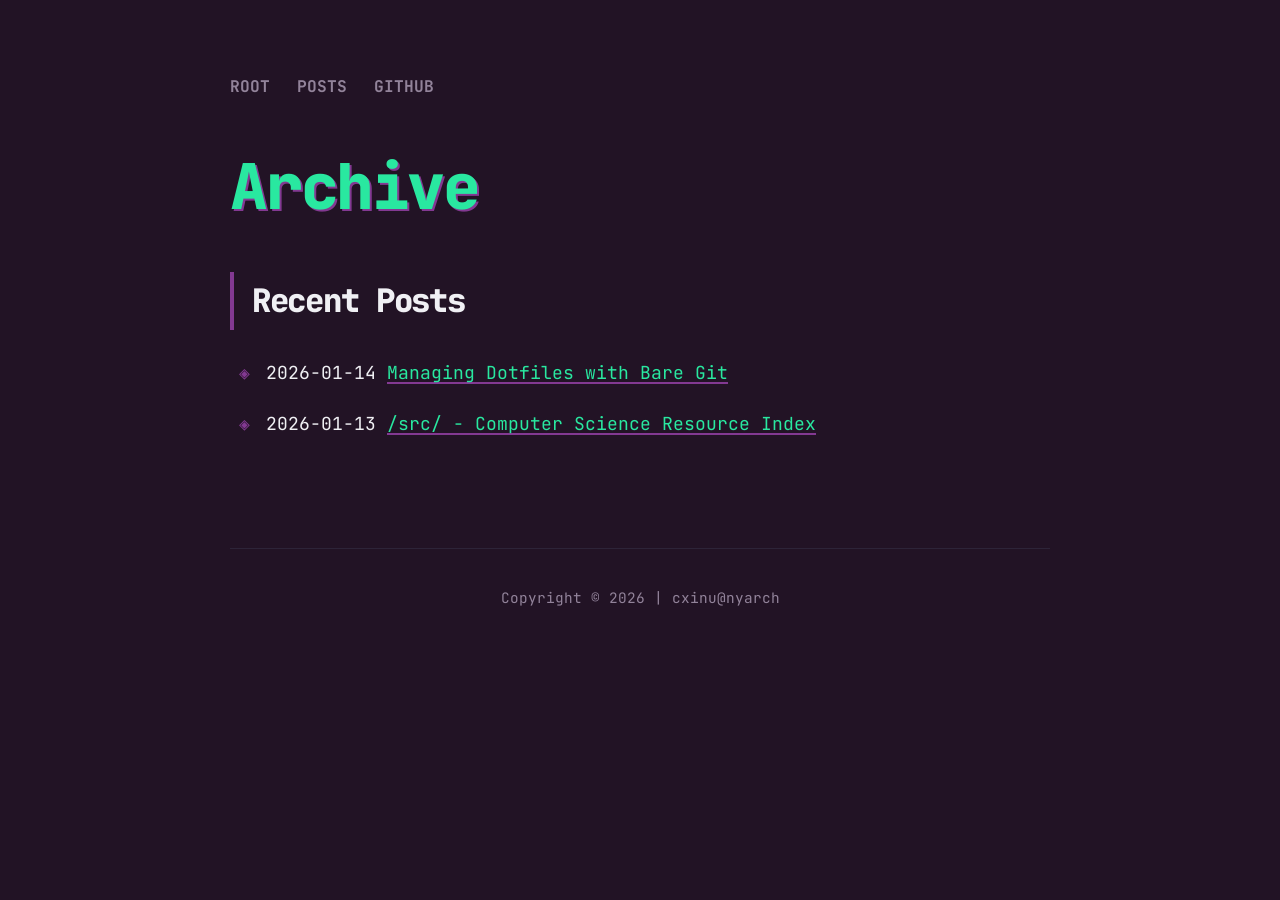
==== posts/index.html @ 2c309fa5 "Deploying to gh-pages from @ cxinu/cxinu.github.io@5363de954ae16977ae1c2f79250923c8c2fe935b 🚀" ====
<!doctype html>
<html lang="en">
  <head>
    <meta charset="UTF-8" />
    <meta name="viewport" content="width=device-width, initial-scale=1.0" />
    <title>Archive</title>
    <link rel="stylesheet" href="/style.css" />
  </head>
  <body>
    <header>
      <nav>
        <a href="/">root</a>
        <a href="/posts/">posts</a>
        <a href="https://github.com/cxinu">github</a>
      </nav>
      <h1>Archive</h1>
    </header>

    <main>
             <section id="recent-posts">
        <h2>Recent Posts</h2>
        <ul class='post-list'><li><span class='date'>2026-01-14</span> <a href='/posts/dotfiles.html'>Managing Dotfiles with Bare Git</a></li><li><span class='date'>2026-01-13</span> <a href='/posts/src_compilation.html'>/src/ - Computer Science Resource Index</a></li></ul>
      </section>
          </main>

    <footer>
      <hr />
      <p>Copyright © 2026 | cxinu@nyarch</p>
    </footer>
  </body>
</html>
---- style.css ----
@import url("https://fonts.googleapis.com/css2?family=JetBrains+Mono:wght@400;700;800&display=swap");

:root {
  --bg: #221325;
  --surface: #1a1421;
  --text-main: #f0f0f4;
  --text-dim: #92839a;
  --accent: #29e8a0;
  --secondary: #833992;
  --border: #2d2438;
  --code-bg: #2d2438;
}

html {
  font-size: 18px;
}

body {
  background-color: var(--bg);
  color: var(--text-main);
  font-family: "JetBrains Mono", "Fira Code", monospace;
  line-height: 1.8; /* Increased line-height for airiness */
  max-width: 820px;
  margin: 0 auto;
  padding: 4rem 2rem;
  -webkit-font-smoothing: antialiased;
  font-size: 1rem; /* This now refers to the 18px base */
  overflow-x: hidden;
}

/* Typography */
h1,
h2,
h3 {
  font-weight: 800;
  margin-top: 3rem;
  color: var(--text-main);
  letter-spacing: -0.04em;
}

h1 {
  font-size: clamp(2.5rem, 8vw, 3.5rem);
  line-height: 1;
  margin-bottom: 2rem;
  color: var(--accent);
  text-shadow: 2px 2px 0px var(--secondary); /* Retro-modern offset */
}

h2 {
  font-size: 1.8rem;
  color: var(--text-main);
  border-left: 4px solid var(--secondary);
  padding-left: 1rem;
}

a {
  color: var(--accent);
  text-decoration: none;
  background: linear-gradient(0deg, var(--secondary) 2px, transparent 2px);
  transition: all 0.2s ease-in-out;
}

a:hover {
  color: var(--text-main);
  background: linear-gradient(0deg, var(--accent) 2px, transparent 2px);
}

/* Technical Blocks - Fixed Borders & Font Size */
pre.sourceCode {
  font-size: 0.95rem;
  line-height: 1.6;
  margin: 1.25rem 0;
  padding: 1rem;
  overflow-x: auto;
  border-radius: 2px;
  border: 1px solid var(--border);
  border-left: 4px solid var(--accent);
  background-color: var(--code-bg);
  -webkit-overflow-scrolling: touch;
}

div.sourceCode > pre > code {
  background: transparent !important;
  padding: 0 !important;
  color: var(--text-main);
  font-family: "JetBrains Mono", "Fira Code", monospace;
  font-size: inherit;
}

.kw {
  color: var(--accent);
  font-weight: bold;
} /* Keywords */
.st,
.ch {
  color: var(--secondary);
} /* Strings/Chars */
.dv,
.bn,
.fl {
  color: var(--secondary);
} /* Numbers */
.co {
  color: var(--text-dim);
  font-style: italic;
} /* Comments */
.fu {
  color: #fff;
} /* Functions */

/* Navigation */
header {
  margin-bottom: 2rem;
}

nav {
  display: flex;
  flex-wrap: wrap;
  gap: 1.5rem;
  margin-bottom: 3rem;
  font-weight: 700;
}

nav a {
  background: none !important; /* Overriding the link gradient for nav */
  color: var(--text-dim) !important;
  font-size: 0.9rem;
  text-transform: uppercase;
  border: none !important;
}

nav a:hover {
  color: var(--accent) !important;
}

/* Footer */
footer {
  margin-top: 6rem;
  padding-bottom: 4rem;
  color: var(--text-dim);
  font-size: 0.8rem;
  text-align: center;
}

footer hr {
  border: 0;
  border-top: 1px solid var(--border);
  margin-bottom: 2rem;
}

/* Bullet Points */
ul {
  padding-left: 0.5rem;
}
li {
  list-style: none;
  margin-bottom: 1rem;
  padding-left: 1.5rem;
  position: relative;
}

li::before {
  content: "◈";
  position: absolute;
  left: 0;
  color: var(--secondary);
}

/* Tables */
.table-container {
  width: 100%;
  overflow-x: auto;
  -webkit-overflow-scrolling: touch;
}

table {
  width: 100%;
  margin: 3rem 0;
  border-collapse: collapse;
  min-width: 500px;
}

th {
  text-align: left;
  text-transform: uppercase;
  font-size: 0.75rem;
  color: var(--text-dim);
  padding: 1rem;
  background: var(--surface);
}

td {
  padding: 1rem;
  border-bottom: 1px solid var(--border);
}

/* Selection */
::selection {
  background: var(--accent);
  color: var(--bg);
}

/* Styling for images rendered via Markdown */
img {
  max-width: 100%;
  height: auto;
  display: block;
  margin: 2rem 0;

  /* Matching your 'sourceCode' block style */
  border: 1px solid var(--border);
  border-left: 4px solid var(--accent);

  /* Soft glow/shadow for the noir look */
  box-shadow: 0 4px 20px rgba(0, 0, 0, 0.4);
}

img.full-width-banner {
  width: 100%; /* Forces the image to stretch to the container width */
  height: auto; /* Maintains aspect ratio */
  display: block;
  margin: 2rem 0;

  /* Tokyo Eclipse Borders */
  border: 1px solid var(--border);
  border-left: 4px solid var(--accent);

  /* Optional: box-shadow to make it pop */
  box-shadow: 0 10px 30px rgba(0, 0, 0, 0.5);

  /* Removes any default padding from parent elements */
  box-sizing: border-box;
}

@media (max-width: 768px) {
  img.full-width-banner {
    width: calc(100% + 4rem); /* Counteracts the 2rem left/right padding */
    margin-left: -2rem; /* Shifts it back to the edge */
    border-left: none; /* Optional: cleaner look for bleed */
    border-right: none;
  }
}

@media (max-width: 768px) {
  body {
    padding: 2rem 1.25rem; /* Tighter padding for mobile */
  }

  h1 {
    text-shadow: 1.5px 1.5px 0px var(--secondary); /* Subtle shadow reduction */
    margin-top: 1.5rem;
  }

  nav {
    gap: 1rem;
    justify-content: center; /* Center nav on mobile */
  }

  nav a {
    font-size: 0.8rem;
  }

  /* Reduce spacing for mobile flow */
  h2 {
    font-size: 1.5rem;
    margin-top: 2rem;
  }

  footer {
    margin-top: 4rem;
  }
}

/* Handling extremely small screens */
@media (max-width: 480px) {
  html {
    font-size: 16px; /* Slightly smaller base for very small phones */
  }
}
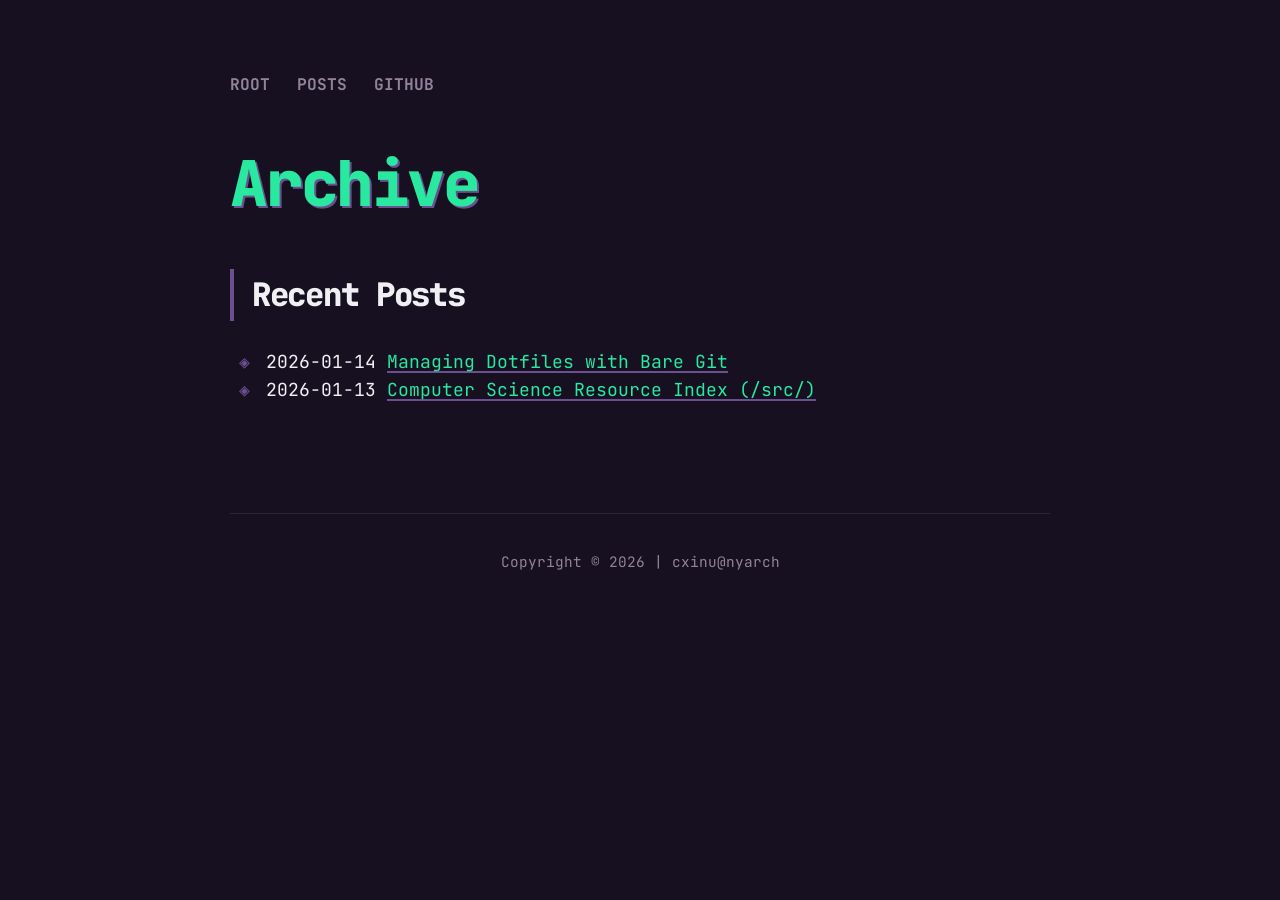
==== commit c1b773b8: "Deploying to gh-pages from @ cxinu/cxinu.github.io@ea4c8c2eaf1e2bb8e5c688477f7030ca7d3faa51 🚀" ====
--- a/posts/index.html
+++ b/posts/index.html
@@ -19,7 +19,7 @@
     <main>
              <section id="recent-posts">
         <h2>Recent Posts</h2>
-        <ul class='post-list'><li><span class='date'>2026-01-14</span> <a href='/posts/dotfiles.html'>Managing Dotfiles with Bare Git</a></li><li><span class='date'>2026-01-13</span> <a href='/posts/src_compilation.html'>/src/ - Computer Science Resource Index</a></li></ul>
+        <ul class='post-list'><li><span class='date'>2026-01-14</span> <a href='/posts/dotfiles.html'>Managing Dotfiles with Bare Git</a></li><li><span class='date'>2026-01-13</span> <a href='/posts/src_compilation.html'>Computer Science Resource Index (/src/)</a></li></ul>
       </section>
           </main>
 
--- a/style.css
+++ b/style.css
@@ -1,12 +1,12 @@
 @import url("https://fonts.googleapis.com/css2?family=JetBrains+Mono:wght@400;700;800&display=swap");
 
 :root {
-  --bg: #221325;
+  --bg: #171021;
   --surface: #1a1421;
   --text-main: #f0f0f4;
   --text-dim: #92839a;
   --accent: #29e8a0;
-  --secondary: #833992;
+  --secondary: #6c4f90;
   --border: #2d2438;
   --code-bg: #2d2438;
 }
@@ -19,7 +19,7 @@
   background-color: var(--bg);
   color: var(--text-main);
   font-family: "JetBrains Mono", "Fira Code", monospace;
-  line-height: 1.8; /* Increased line-height for airiness */
+  line-height: 1.6; /* Increased line-height for airiness */
   max-width: 820px;
   margin: 0 auto;
   padding: 4rem 2rem;
@@ -154,7 +154,6 @@
 }
 li {
   list-style: none;
-  margin-bottom: 1rem;
   padding-left: 1.5rem;
   position: relative;
 }
@@ -216,29 +215,16 @@
 }
 
 img.full-width-banner {
-  width: 100%; /* Forces the image to stretch to the container width */
-  height: auto; /* Maintains aspect ratio */
+  width: 150%;
+  height: auto;
   display: block;
   margin: 2rem 0;
 
-  /* Tokyo Eclipse Borders */
   border: 1px solid var(--border);
   border-left: 4px solid var(--accent);
 
-  /* Optional: box-shadow to make it pop */
   box-shadow: 0 10px 30px rgba(0, 0, 0, 0.5);
-
-  /* Removes any default padding from parent elements */
-  box-sizing: border-box;
-}
-
-@media (max-width: 768px) {
-  img.full-width-banner {
-    width: calc(100% + 4rem); /* Counteracts the 2rem left/right padding */
-    margin-left: -2rem; /* Shifts it back to the edge */
-    border-left: none; /* Optional: cleaner look for bleed */
-    border-right: none;
-  }
+  box-sizing: border-box; /* Removes any default padding from parent elements */
 }
 
 @media (max-width: 768px) {
@@ -252,8 +238,9 @@
   }
 
   nav {
-    gap: 1rem;
+    gap: 2rem;
     justify-content: center; /* Center nav on mobile */
+    margin-bottom: 0rem;
   }
 
   nav a {
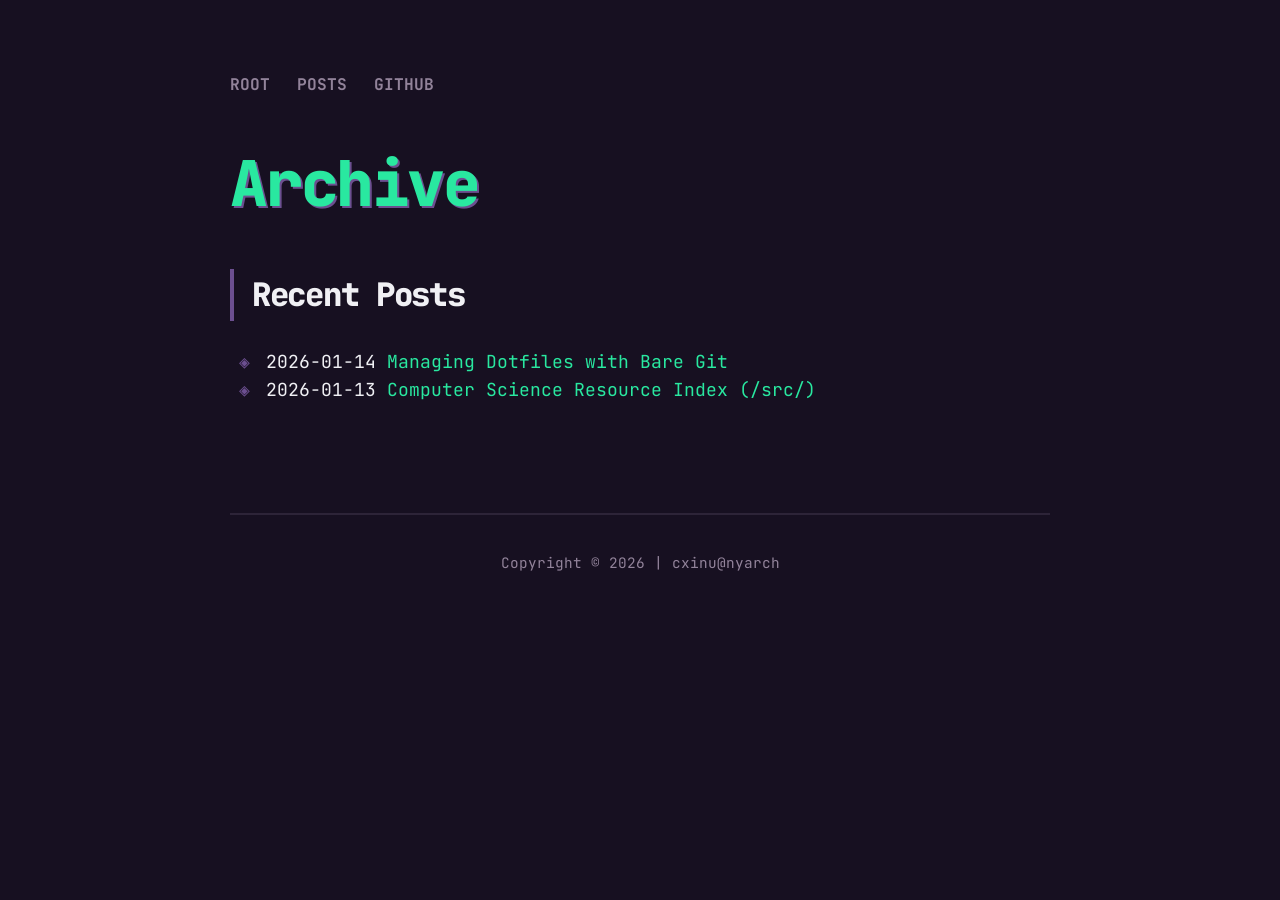
==== commit f33ece60: "Deploying to gh-pages from @ cxinu/cxinu.github.io@371d4f29679aadea8d1d1af15370e7a3309827e2 🚀" ====
--- a/posts/index.html
+++ b/posts/index.html
@@ -4,6 +4,19 @@
     <meta charset="UTF-8" />
     <meta name="viewport" content="width=device-width, initial-scale=1.0" />
     <title>Archive</title>
+    <style>
+      :root {
+        --bg: #171021;
+        --text-main: #f0f0f4;
+      }
+      html {
+        background-color: var(--bg);
+        color: var(--text-main);
+        visibility: hidden;
+        opacity: 0;
+      }
+    </style>
+    <link rel="preload" href="/style.css" as="style" />
     <link rel="stylesheet" href="/style.css" />
   </head>
   <body>
--- a/style.css
+++ b/style.css
@@ -13,6 +13,10 @@
 
 html {
   font-size: 18px;
+
+  visibility: visible;
+  opacity: 1;
+  transition: opacity 0.3s ease;
 }
 
 body {
@@ -56,7 +60,6 @@
 a {
   color: var(--accent);
   text-decoration: none;
-  background: linear-gradient(0deg, var(--secondary) 2px, transparent 2px);
   transition: all 0.2s ease-in-out;
 }
 
@@ -133,7 +136,7 @@
   color: var(--accent) !important;
 }
 
-/* Footer */
+/* Footer & hr */
 footer {
   margin-top: 6rem;
   padding-bottom: 4rem;
@@ -142,10 +145,9 @@
   text-align: center;
 }
 
-footer hr {
-  border: 0;
-  border-top: 1px solid var(--border);
-  margin-bottom: 2rem;
+hr {
+  border: 0.5px solid var(--border);
+  margin: 2rem 0;
 }
 
 /* Bullet Points */
@@ -234,7 +236,7 @@
 
   h1 {
     text-shadow: 1.5px 1.5px 0px var(--secondary); /* Subtle shadow reduction */
-    margin-top: 1.5rem;
+    margin: 1.5rem 0;
   }
 
   nav {
--- a/style.css
+++ b/style.css
@@ -13,6 +13,10 @@
 
 html {
   font-size: 18px;
+
+  visibility: visible;
+  opacity: 1;
+  transition: opacity 0.3s ease;
 }
 
 body {
@@ -56,7 +60,6 @@
 a {
   color: var(--accent);
   text-decoration: none;
-  background: linear-gradient(0deg, var(--secondary) 2px, transparent 2px);
   transition: all 0.2s ease-in-out;
 }
 
@@ -133,7 +136,7 @@
   color: var(--accent) !important;
 }
 
-/* Footer */
+/* Footer & hr */
 footer {
   margin-top: 6rem;
   padding-bottom: 4rem;
@@ -142,10 +145,9 @@
   text-align: center;
 }
 
-footer hr {
-  border: 0;
-  border-top: 1px solid var(--border);
-  margin-bottom: 2rem;
+hr {
+  border: 0.5px solid var(--border);
+  margin: 2rem 0;
 }
 
 /* Bullet Points */
@@ -234,7 +236,7 @@
 
   h1 {
     text-shadow: 1.5px 1.5px 0px var(--secondary); /* Subtle shadow reduction */
-    margin-top: 1.5rem;
+    margin: 1.5rem 0;
   }
 
   nav {
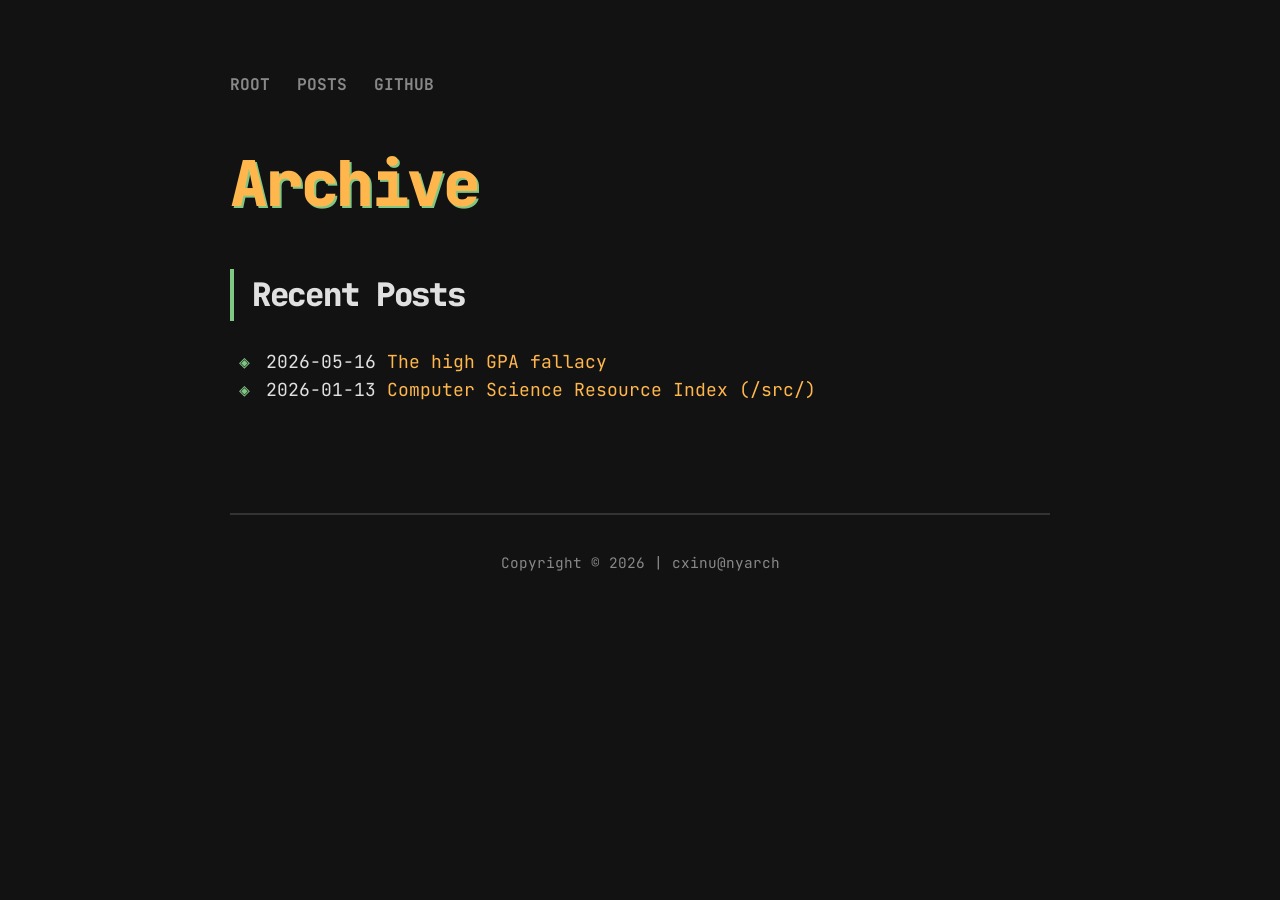
==== commit 189fea63: "Deploying to gh-pages from @ cxinu/cxinu.github.io@1834432ec4cec4b5831ed2e80efe052ad55216d0 🚀" ====
--- a/posts/index.html
+++ b/posts/index.html
@@ -32,7 +32,7 @@
     <main>
              <section id="recent-posts">
         <h2>Recent Posts</h2>
-        <ul class='post-list'><li><span class='date'>2026-01-14</span> <a href='/posts/dotfiles.html'>Managing Dotfiles with Bare Git</a></li><li><span class='date'>2026-01-13</span> <a href='/posts/src_compilation.html'>Computer Science Resource Index (/src/)</a></li></ul>
+        <ul class='post-list'><li><span class='date'>2026-05-16</span> <a href='/posts/high GPA fallacy.html'>The high GPA fallacy</a></li><li><span class='date'>2026-01-13</span> <a href='/posts/src_compilation.html'>Computer Science Resource Index (/src/)</a></li></ul>
       </section>
           </main>
 
--- a/style.css
+++ b/style.css
@@ -1,14 +1,21 @@
 @import url("https://fonts.googleapis.com/css2?family=JetBrains+Mono:wght@400;700;800&display=swap");
 
 :root {
-  --bg: #171021;
-  --surface: #1a1421;
-  --text-main: #f0f0f4;
-  --text-dim: #92839a;
-  --accent: #29e8a0;
-  --secondary: #6c4f90;
-  --border: #2d2438;
-  --code-bg: #2d2438;
+  /* Backgrounds - warm grey, not harsh purple/black */
+  --bg: #121212; /* Material Design dark - proven for readability */
+  --surface: #1e1e1e; /* Cards, tables, nav */
+  --code-bg: #1a1a1a; /* Code blocks - subtle lift from bg */
+
+  /* Text - amber/warm tones reduce blue light strain */
+  --text-main: #e0e0e0; /* 87% white - max readability without harshness */
+  --text-dim: #888888; /* 54% white - meets WCAG AA for secondary text */
+
+  /* Accents - amber/orange is easiest on eyes in dark mode */
+  --accent: #ffb74d; /* Soft amber - high visibility, low strain */
+  --secondary: #81c784; /* Muted green - complements amber */
+
+  /* Borders */
+  --border: #333333; /* Subtle 20% white */
 }
 
 html {
@@ -263,6 +270,6 @@
 /* Handling extremely small screens */
 @media (max-width: 480px) {
   html {
-    font-size: 16px; /* Slightly smaller base for very small phones */
-  }
-}
+    font-size: 15px; /* Slightly smaller base for very small phones */
+  }
+}
--- a/style.css
+++ b/style.css
@@ -1,14 +1,21 @@
 @import url("https://fonts.googleapis.com/css2?family=JetBrains+Mono:wght@400;700;800&display=swap");
 
 :root {
-  --bg: #171021;
-  --surface: #1a1421;
-  --text-main: #f0f0f4;
-  --text-dim: #92839a;
-  --accent: #29e8a0;
-  --secondary: #6c4f90;
-  --border: #2d2438;
-  --code-bg: #2d2438;
+  /* Backgrounds - warm grey, not harsh purple/black */
+  --bg: #121212; /* Material Design dark - proven for readability */
+  --surface: #1e1e1e; /* Cards, tables, nav */
+  --code-bg: #1a1a1a; /* Code blocks - subtle lift from bg */
+
+  /* Text - amber/warm tones reduce blue light strain */
+  --text-main: #e0e0e0; /* 87% white - max readability without harshness */
+  --text-dim: #888888; /* 54% white - meets WCAG AA for secondary text */
+
+  /* Accents - amber/orange is easiest on eyes in dark mode */
+  --accent: #ffb74d; /* Soft amber - high visibility, low strain */
+  --secondary: #81c784; /* Muted green - complements amber */
+
+  /* Borders */
+  --border: #333333; /* Subtle 20% white */
 }
 
 html {
@@ -263,6 +270,6 @@
 /* Handling extremely small screens */
 @media (max-width: 480px) {
   html {
-    font-size: 16px; /* Slightly smaller base for very small phones */
-  }
-}
+    font-size: 15px; /* Slightly smaller base for very small phones */
+  }
+}
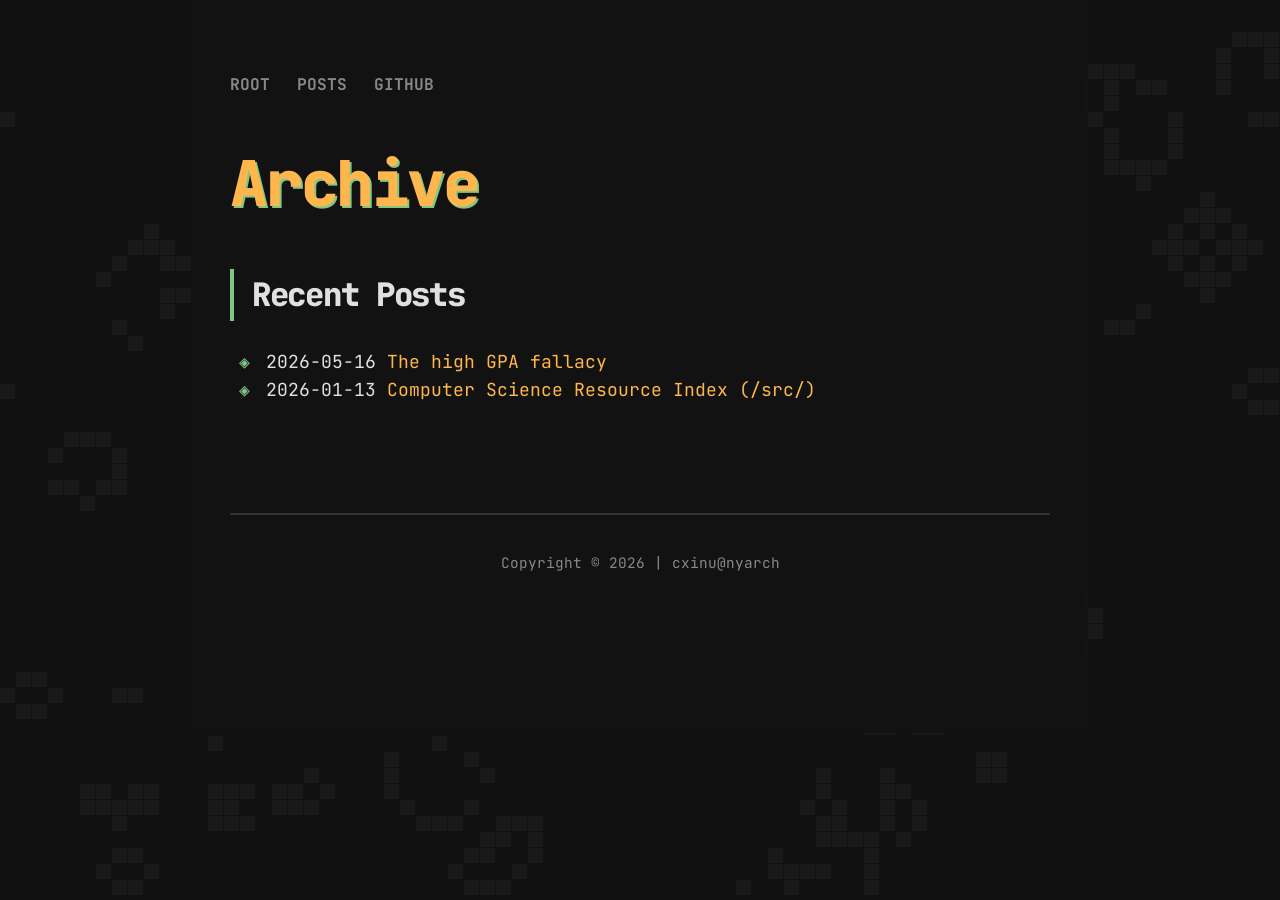
==== commit fda21acf: "Deploying to gh-pages from @ cxinu/cxinu.github.io@ad06ab7c751e2a6c40d5df7db42d0552295a5f16 🚀" ====
--- a/posts/index.html
+++ b/posts/index.html
@@ -20,6 +20,7 @@
     <link rel="stylesheet" href="/style.css" />
   </head>
   <body>
+    <canvas id="gol-bg"></canvas>
     <header>
       <nav>
         <a href="/">root</a>
@@ -40,5 +41,6 @@
       <hr />
       <p>Copyright © 2026 | cxinu@nyarch</p>
     </footer>
+    <script src="/gol.js"></script>
   </body>
 </html>
--- a/style.css
+++ b/style.css
@@ -37,6 +37,17 @@
   -webkit-font-smoothing: antialiased;
   font-size: 1rem; /* This now refers to the 18px base */
   overflow-x: hidden;
+}
+
+#gol-bg {
+  position: fixed;
+  top: 0;
+  left: 0;
+  width: 100vw;
+  height: 100vh;
+  z-index: -1;
+  pointer-events: none;
+  opacity: 0.6; /* Adjust this to control the overall dimness */
 }
 
 /* Typography */
--- a/style.css
+++ b/style.css
@@ -37,6 +37,17 @@
   -webkit-font-smoothing: antialiased;
   font-size: 1rem; /* This now refers to the 18px base */
   overflow-x: hidden;
+}
+
+#gol-bg {
+  position: fixed;
+  top: 0;
+  left: 0;
+  width: 100vw;
+  height: 100vh;
+  z-index: -1;
+  pointer-events: none;
+  opacity: 0.6; /* Adjust this to control the overall dimness */
 }
 
 /* Typography */
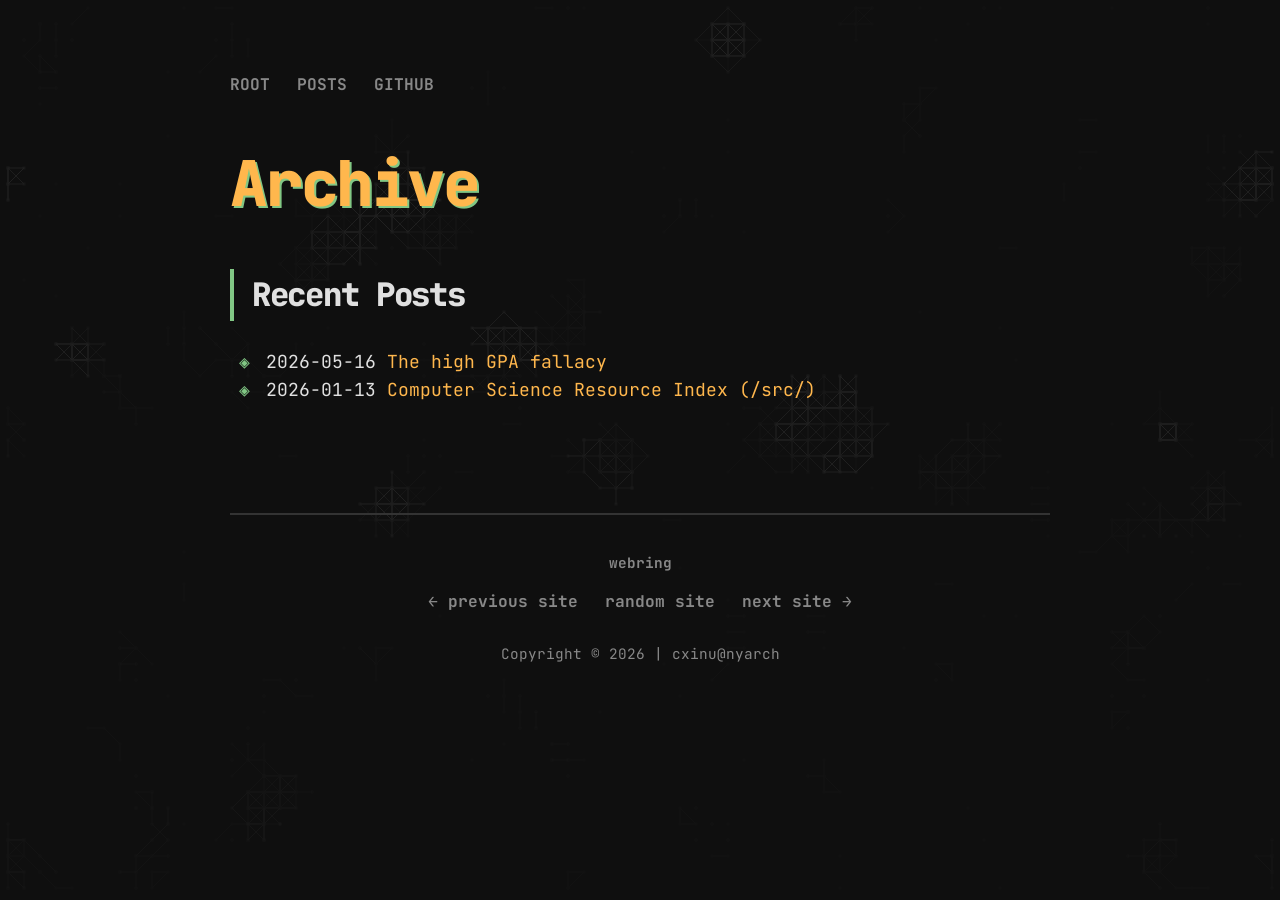
==== commit ed747851: "Deploying to gh-pages from @ cxinu/cxinu.github.io@5c6d5ed48017207629c534806be66191e7512f7e 🚀" ====
--- a/posts/index.html
+++ b/posts/index.html
@@ -39,6 +39,12 @@
 
     <footer>
       <hr />
+      <p><b>webring</b></p>
+      <nav class="webring-nav">
+        <a href="https://ring.seggs.lol/redirect?from=cxinu&dir=prev">← previous site</a>
+        <a href="https://ring.seggs.lol/random">random site</a>
+        <a href="https://ring.seggs.lol/redirect?from=cxinu&dir=next">next site →</a>
+      </nav>
       <p>Copyright © 2026 | cxinu@nyarch</p>
     </footer>
     <script src="/gol.js"></script>
--- a/style.css
+++ b/style.css
@@ -27,7 +27,7 @@
 }
 
 body {
-  background-color: var(--bg);
+  background-color: transparent;
   color: var(--text-main);
   font-family: "JetBrains Mono", "Fira Code", monospace;
   line-height: 1.6; /* Increased line-height for airiness */
@@ -163,6 +163,19 @@
   text-align: center;
 }
 
+/* Webring Navigation Specifics */
+.webring-nav {
+  display: flex;
+  justify-content: center;
+  align-items: center;
+  gap: 1.5rem;
+  margin-bottom: 1.5rem;
+}
+
+.webring-nav a {
+  text-transform: lowercase;
+}
+
 hr {
   border: 0.5px solid var(--border);
   margin: 2rem 0;
@@ -267,6 +280,10 @@
     font-size: 0.8rem;
   }
 
+  .webring-nav {
+    gap: 1rem;
+  }
+
   /* Reduce spacing for mobile flow */
   h2 {
     font-size: 1.5rem;
--- a/style.css
+++ b/style.css
@@ -27,7 +27,7 @@
 }
 
 body {
-  background-color: var(--bg);
+  background-color: transparent;
   color: var(--text-main);
   font-family: "JetBrains Mono", "Fira Code", monospace;
   line-height: 1.6; /* Increased line-height for airiness */
@@ -163,6 +163,19 @@
   text-align: center;
 }
 
+/* Webring Navigation Specifics */
+.webring-nav {
+  display: flex;
+  justify-content: center;
+  align-items: center;
+  gap: 1.5rem;
+  margin-bottom: 1.5rem;
+}
+
+.webring-nav a {
+  text-transform: lowercase;
+}
+
 hr {
   border: 0.5px solid var(--border);
   margin: 2rem 0;
@@ -267,6 +280,10 @@
     font-size: 0.8rem;
   }
 
+  .webring-nav {
+    gap: 1rem;
+  }
+
   /* Reduce spacing for mobile flow */
   h2 {
     font-size: 1.5rem;
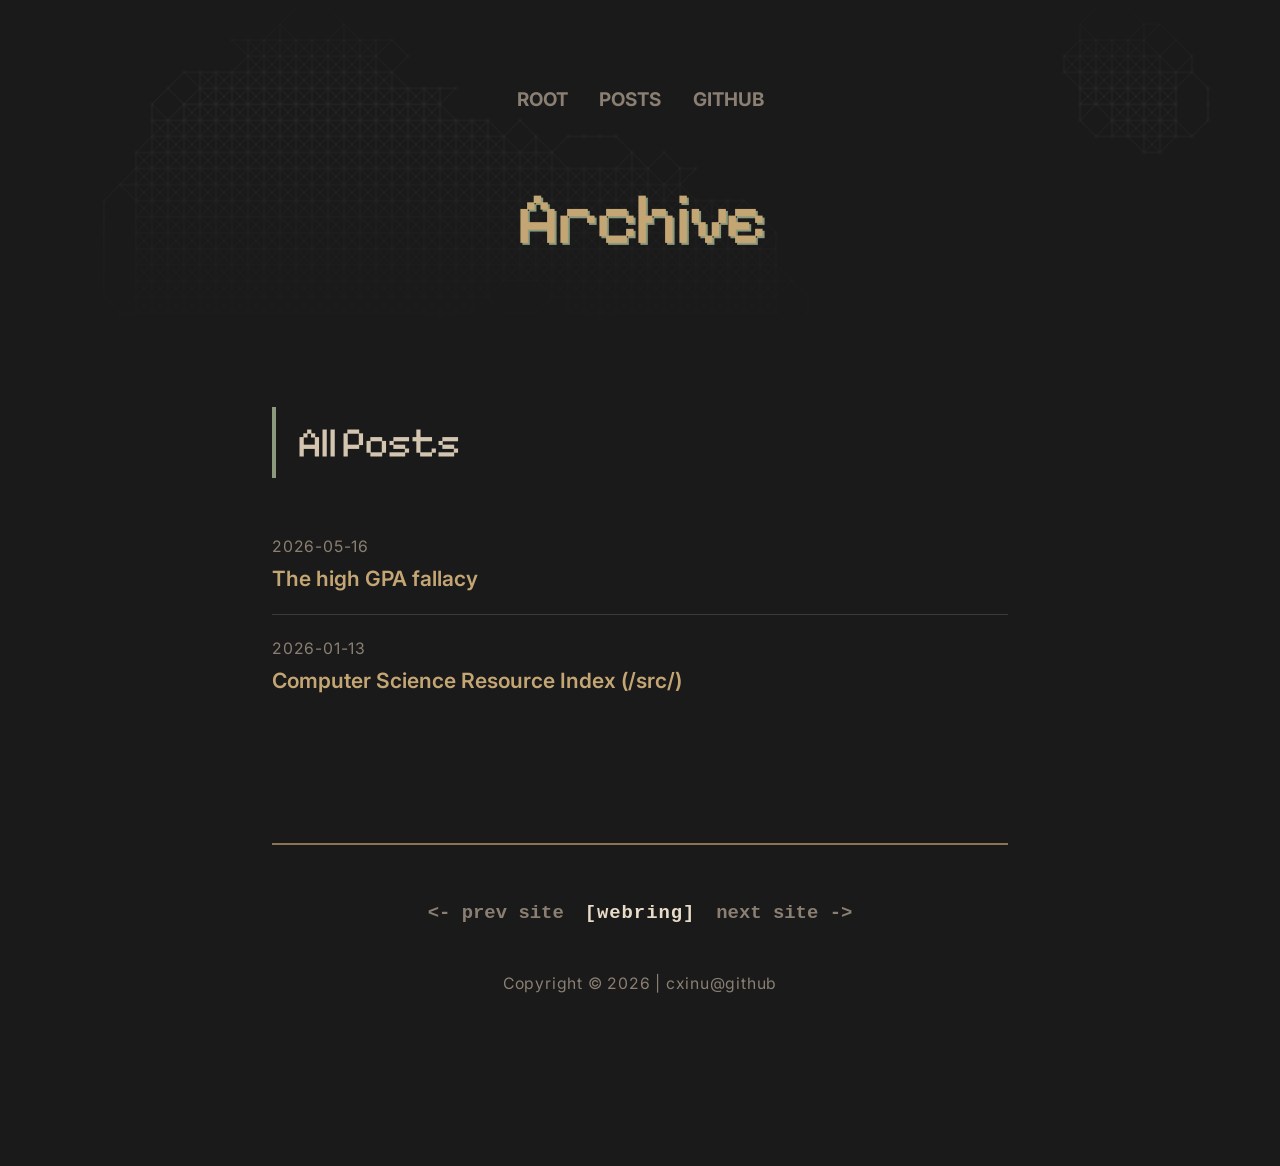
==== commit b3ad83a7: "Deploying to gh-pages from @ cxinu/cxinu.github.io@d330578e21a66f86831760a5b21f3cdea8de8b86 🚀" ====
--- a/posts/index.html
+++ b/posts/index.html
@@ -6,8 +6,8 @@
     <title>Archive</title>
     <style>
       :root {
-        --bg: #171021;
-        --text-main: #f0f0f4;
+        --bg: #1a1a1a;
+        --text-main: #d4c5b0;
       }
       html {
         background-color: var(--bg);
@@ -20,32 +20,34 @@
     <link rel="stylesheet" href="/style.css" />
   </head>
   <body>
-    <canvas id="gol-bg"></canvas>
-    <header>
-      <nav>
+
+        <header>
+                
+      <canvas id="gol-bg" aria-hidden="true"></canvas>
+      
+            <nav>
         <a href="/">root</a>
         <a href="/posts/">posts</a>
         <a href="https://github.com/cxinu">github</a>
       </nav>
       <h1>Archive</h1>
-    </header>
+          </header>
 
     <main>
-             <section id="recent-posts">
-        <h2>Recent Posts</h2>
+                   <section id="recent-posts">
+        <h2>All Posts</h2>
         <ul class='post-list'><li><span class='date'>2026-05-16</span> <a href='/posts/high GPA fallacy.html'>The high GPA fallacy</a></li><li><span class='date'>2026-01-13</span> <a href='/posts/src_compilation.html'>Computer Science Resource Index (/src/)</a></li></ul>
       </section>
           </main>
 
     <footer>
       <hr />
-      <p><b>webring</b></p>
       <nav class="webring-nav">
-        <a href="https://ring.seggs.lol/redirect?from=cxinu&dir=prev">← previous site</a>
-        <a href="https://ring.seggs.lol/random">random site</a>
-        <a href="https://ring.seggs.lol/redirect?from=cxinu&dir=next">next site →</a>
+        <a href="https://ring.seggs.lol/redirect?from=cxinu&dir=prev"><- prev site</a>
+        <a href="https://ring.seggs.lol/random" class="webring-label">[WEBRING]</a>
+        <a href="https://ring.seggs.lol/redirect?from=cxinu&dir=next">next site -></a>
       </nav>
-      <p>Copyright © 2026 | cxinu@nyarch</p>
+      <p>Copyright © 2026 | cxinu@github</p>
     </footer>
     <script src="/gol.js"></script>
   </body>
--- a/style.css
+++ b/style.css
@@ -1,25 +1,38 @@
-@import url("https://fonts.googleapis.com/css2?family=JetBrains+Mono:wght@400;700;800&display=swap");
+@import url('https://fonts.googleapis.com/css2?family=Pixelify+Sans&family=Inter:ital,opsz,wght@0,14..32,400..700;1,14..32,400..700&display=swap');
 
 :root {
-  /* Backgrounds - warm grey, not harsh purple/black */
-  --bg: #121212; /* Material Design dark - proven for readability */
-  --surface: #1e1e1e; /* Cards, tables, nav */
-  --code-bg: #1a1a1a; /* Code blocks - subtle lift from bg */
-
-  /* Text - amber/warm tones reduce blue light strain */
-  --text-main: #e0e0e0; /* 87% white - max readability without harshness */
-  --text-dim: #888888; /* 54% white - meets WCAG AA for secondary text */
-
-  /* Accents - amber/orange is easiest on eyes in dark mode */
-  --accent: #ffb74d; /* Soft amber - high visibility, low strain */
-  --secondary: #81c784; /* Muted green - complements amber */
-
-  /* Borders */
-  --border: #333333; /* Subtle 20% white */
+  --bg: #1a1a1a;
+  --bg-dark: #141414;
+  --surface: #252525;
+  --code-bg: #141414;
+
+  --text-main: #d4c5b0;
+  --text-dim: #8a7f72;
+  --text-bright: #e8dcc8;
+
+  --accent: #c4a574;
+  --accent-dim: #8b7355;
+  --secondary: #8b9a7d;
+  --secondary-dim: #5a6b52;
+  --info: #7a8b9a;
+
+  --border: #3a3a3a;
+  --border-active: #4a4a4a;
+
+  --page-gutter: 2rem;
+}
+
+*,
+*::before,
+*::after {
+  box-sizing: border-box;
 }
 
 html {
-  font-size: 18px;
+  font-size: 21px;
+  min-height: 100vh;
+  overflow-x: hidden;
+  scroll-behavior: smooth;
 
   visibility: visible;
   opacity: 1;
@@ -27,63 +40,70 @@
 }
 
 body {
-  background-color: transparent;
+  position: relative;
+  min-height: 100vh;
   color: var(--text-main);
-  font-family: "JetBrains Mono", "Fira Code", monospace;
-  line-height: 1.6; /* Increased line-height for airiness */
+  font-family: "Inter", "Helvetica Neue", "Arial", sans-serif;
+  line-height: 1.7;
   max-width: 820px;
   margin: 0 auto;
-  padding: 4rem 2rem;
+  padding: 0 var(--page-gutter) 4rem;
   -webkit-font-smoothing: antialiased;
-  font-size: 1rem; /* This now refers to the 18px base */
-  overflow-x: hidden;
 }
 
 #gol-bg {
-  position: fixed;
+  position: absolute;
   top: 0;
   left: 0;
-  width: 100vw;
-  height: 100vh;
-  z-index: -1;
+  width: 100%;
+  height: 100%;
+  z-index: -2;
   pointer-events: none;
-  opacity: 0.6; /* Adjust this to control the overall dimness */
+  opacity: 0.6;
 }
 
 /* Typography */
 h1,
 h2,
 h3 {
-  font-weight: 800;
+  font-family: "Pixelify Sans", sans-serif;
+  font-weight: 400;
   margin-top: 3rem;
   color: var(--text-main);
   letter-spacing: -0.04em;
+  text-wrap: balance;
+  scroll-margin-top: 1.5rem;
 }
 
 h1 {
   font-size: clamp(2.5rem, 8vw, 3.5rem);
-  line-height: 1;
+  line-height: 1.1;
   margin-bottom: 2rem;
   color: var(--accent);
   text-shadow: 2px 2px 0px var(--secondary); /* Retro-modern offset */
 }
 
 h2 {
-  font-size: 1.8rem;
+  font-size: 2rem;
   color: var(--text-main);
   border-left: 4px solid var(--secondary);
   padding-left: 1rem;
 }
 
+h3 {
+  font-size: 1.4rem;
+  color: var(--text-main);
+}
+
 a {
   color: var(--accent);
   text-decoration: none;
-  transition: all 0.2s ease-in-out;
+  border-bottom: 2px solid transparent;
+  transition: color 0.15s ease;
 }
 
 a:hover {
-  color: var(--text-main);
-  background: linear-gradient(0deg, var(--accent) 2px, transparent 2px);
+  border-bottom-color: var(--accent);
 }
 
 /* Technical Blocks - Fixed Borders & Font Size */
@@ -97,14 +117,13 @@
   border: 1px solid var(--border);
   border-left: 4px solid var(--accent);
   background-color: var(--code-bg);
-  -webkit-overflow-scrolling: touch;
 }
 
 div.sourceCode > pre > code {
   background: transparent !important;
   padding: 0 !important;
   color: var(--text-main);
-  font-family: "JetBrains Mono", "Fira Code", monospace;
+  font-family: "Fira Code", "Cascadia Code", "Consolas", monospace;
   font-size: inherit;
 }
 
@@ -126,18 +145,126 @@
   font-style: italic;
 } /* Comments */
 .fu {
-  color: #fff;
+  color: var(--info);
 } /* Functions */
+
+strong,
+b {
+  color: var(--text-bright);
+  font-weight: 700;
+}
+
+code:not(pre code) {
+  font-family: "Fira Code", "Cascadia Code", "Consolas", monospace;
+  font-size: 0.85em;
+  color: var(--text-bright);
+  background: var(--surface);
+  padding: 0.15em 0.4em;
+  border-radius: 3px;
+  border: 1px solid var(--border);
+}
+
+blockquote {
+  margin: 1.5rem 0;
+  padding: 1rem 1.5rem;
+  border-left: 4px solid var(--accent);
+  background: var(--surface);
+  color: var(--text-dim);
+  font-style: italic;
+}
+
+blockquote p:first-child {
+  margin-top: 0;
+}
+
+blockquote p:last-child {
+  margin-bottom: 0;
+}
+
+.post-date {
+  color: var(--text-dim);
+  font-size: 0.85rem;
+  margin-top: -1.5rem;
+  margin-bottom: 2rem;
+}
+
+.intro {
+  font-size: 1.1rem;
+  color: var(--text-main);
+  margin-bottom: 3rem;
+  padding-bottom: 2rem;
+  border-bottom: 1px solid var(--border);
+}
+
+.intro p {
+  margin: 0;
+}
 
 /* Navigation */
 header {
+  position: relative;
+  width: 100vw;
+  margin-left: calc(-50vw + 50%);
+  padding: 4rem 2rem 2rem;
   margin-bottom: 2rem;
+  text-align: center;
+}
+
+header::before {
+  content: "";
+  position: absolute;
+  inset: 0;
+  background:
+    linear-gradient(to bottom, var(--bg) 0%, transparent 30%),
+    linear-gradient(to top, var(--bg) 0%, transparent 100%);
+  z-index: -1;
+}
+
+header.hero {
+  min-height: 35vh;
+  padding-top: 5rem;
+  padding-bottom: 3rem;
+}
+
+header.hero::after {
+  content: "";
+  position: absolute;
+  inset: 0;
+  background-image: var(--hero-img);
+  background-size: cover;
+  background-position: center;
+  filter: brightness(0.82) sepia(0.18) contrast(1.05);
+  z-index: -2;
+}
+
+.tagline {
+  color: var(--text-dim);
+  font-size: 0.9rem;
+  margin: -0.75rem 0 1.5rem;
+}
+
+.hero .tagline {
+  text-shadow: 0 1px 4px rgba(0, 0, 0, 0.5);
+}
+
+.hero h1 {
+  text-shadow: 2px 2px 0px var(--secondary), 0 2px 12px rgba(0, 0, 0, 0.4);
+}
+
+.hero nav a {
+  text-shadow: 0 1px 6px rgba(0, 0, 0, 0.6);
+  color: var(--text-bright) !important;
+}
+
+.hero nav a:hover {
+  color: var(--accent) !important;
 }
 
 nav {
   display: flex;
   flex-wrap: wrap;
   gap: 1.5rem;
+  justify-content: center;
   margin-bottom: 3rem;
   font-weight: 700;
 }
@@ -159,8 +286,14 @@
   margin-top: 6rem;
   padding-bottom: 4rem;
   color: var(--text-dim);
-  font-size: 0.8rem;
+  font-size: 0.85rem;
   text-align: center;
+}
+
+footer > p:last-of-type {
+  margin: 0;
+  font-size: 0.75rem;
+  letter-spacing: 0.05em;
 }
 
 /* Webring Navigation Specifics */
@@ -168,17 +301,38 @@
   display: flex;
   justify-content: center;
   align-items: center;
-  gap: 1.5rem;
-  margin-bottom: 1.5rem;
+  flex-wrap: wrap;
+  gap: 1rem;
+  margin: 2rem 0;
+  font-family: "Fira Code", "Cascadia Code", "Consolas", monospace;
+  font-size: 0.8rem;
 }
 
 .webring-nav a {
+  color: var(--text-dim);
   text-transform: lowercase;
+  transition: color 0.2s ease;
+}
+
+.webring-nav a:hover {
+  color: var(--text-bright);
+}
+
+.webring-label {
+  color: var(--text-bright) !important;
+  font-weight: 700;
+  letter-spacing: 0.05em;
+}
+
+.webring-label:hover {
+  color: var(--accent) !important;
 }
 
 hr {
-  border: 0.5px solid var(--border);
-  margin: 2rem 0;
+  border: none;
+  height: 2px;
+  background: var(--accent-dim);
+  margin: 2.5rem 0;
 }
 
 /* Bullet Points */
@@ -198,13 +352,49 @@
   color: var(--secondary);
 }
 
+#recent-posts ul {
+  padding: 0;
+  margin: 0;
+}
+
+#recent-posts li {
+  padding: 0.75rem 0;
+  border-bottom: 1px solid var(--border);
+  transition: border-color 0.2s ease;
+}
+
+#recent-posts li:hover {
+  border-color: var(--accent-dim);
+}
+
+#recent-posts li::before {
+  content: none;
+}
+
+#recent-posts li:last-child {
+  border-bottom: none;
+}
+
+#recent-posts a {
+  font-weight: 600;
+  display: block;
+  transition: color 0.2s ease, transform 0.2s ease;
+}
+
+#recent-posts a:hover {
+  color: var(--text-bright);
+  transform: translateX(4px);
+}
+
+#recent-posts .date {
+  display: block;
+  margin-top: 0.25rem;
+  font-size: 0.75rem;
+  letter-spacing: 0.05em;
+  color: var(--text-dim);
+}
+
 /* Tables */
-.table-container {
-  width: 100%;
-  overflow-x: auto;
-  -webkit-overflow-scrolling: touch;
-}
-
 table {
   width: 100%;
   margin: 3rem 0;
@@ -215,7 +405,7 @@
 th {
   text-align: left;
   text-transform: uppercase;
-  font-size: 0.75rem;
+  font-size: 0.8rem;
   color: var(--text-dim);
   padding: 1rem;
   background: var(--surface);
@@ -224,6 +414,15 @@
 td {
   padding: 1rem;
   border-bottom: 1px solid var(--border);
+}
+
+a:visited {
+  color: var(--accent-dim);
+}
+
+:focus-visible {
+  outline: 2px solid var(--accent);
+  outline-offset: 2px;
 }
 
 /* Selection */
@@ -247,37 +446,29 @@
   box-shadow: 0 4px 20px rgba(0, 0, 0, 0.4);
 }
 
-img.full-width-banner {
-  width: 150%;
-  height: auto;
-  display: block;
-  margin: 2rem 0;
-
-  border: 1px solid var(--border);
-  border-left: 4px solid var(--accent);
-
-  box-shadow: 0 10px 30px rgba(0, 0, 0, 0.5);
-  box-sizing: border-box; /* Removes any default padding from parent elements */
-}
-
 @media (max-width: 768px) {
-  body {
-    padding: 2rem 1.25rem; /* Tighter padding for mobile */
+  :root {
+    --page-gutter: 1.25rem;
+  }
+
+  header.hero {
+    min-height: 20vh;
+    padding-top: 3rem;
+    padding-bottom: 2rem;
   }
 
   h1 {
-    text-shadow: 1.5px 1.5px 0px var(--secondary); /* Subtle shadow reduction */
+    text-shadow: 1.5px 1.5px 0px var(--secondary);
     margin: 1.5rem 0;
   }
 
   nav {
     gap: 2rem;
-    justify-content: center; /* Center nav on mobile */
     margin-bottom: 0rem;
   }
 
   nav a {
-    font-size: 0.8rem;
+    font-size: 0.85rem;
   }
 
   .webring-nav {
@@ -286,7 +477,7 @@
 
   /* Reduce spacing for mobile flow */
   h2 {
-    font-size: 1.5rem;
+    font-size: 1.7rem;
     margin-top: 2rem;
   }
 
@@ -298,6 +489,12 @@
 /* Handling extremely small screens */
 @media (max-width: 480px) {
   html {
-    font-size: 15px; /* Slightly smaller base for very small phones */
-  }
-}
+    font-size: 17px; /* Slightly smaller base for very small phones */
+  }
+}
+
+@media (prefers-reduced-motion: reduce) {
+  #gol-bg {
+    display: none;
+  }
+}
--- a/style.css
+++ b/style.css
@@ -1,25 +1,38 @@
-@import url("https://fonts.googleapis.com/css2?family=JetBrains+Mono:wght@400;700;800&display=swap");
+@import url('https://fonts.googleapis.com/css2?family=Pixelify+Sans&family=Inter:ital,opsz,wght@0,14..32,400..700;1,14..32,400..700&display=swap');
 
 :root {
-  /* Backgrounds - warm grey, not harsh purple/black */
-  --bg: #121212; /* Material Design dark - proven for readability */
-  --surface: #1e1e1e; /* Cards, tables, nav */
-  --code-bg: #1a1a1a; /* Code blocks - subtle lift from bg */
-
-  /* Text - amber/warm tones reduce blue light strain */
-  --text-main: #e0e0e0; /* 87% white - max readability without harshness */
-  --text-dim: #888888; /* 54% white - meets WCAG AA for secondary text */
-
-  /* Accents - amber/orange is easiest on eyes in dark mode */
-  --accent: #ffb74d; /* Soft amber - high visibility, low strain */
-  --secondary: #81c784; /* Muted green - complements amber */
-
-  /* Borders */
-  --border: #333333; /* Subtle 20% white */
+  --bg: #1a1a1a;
+  --bg-dark: #141414;
+  --surface: #252525;
+  --code-bg: #141414;
+
+  --text-main: #d4c5b0;
+  --text-dim: #8a7f72;
+  --text-bright: #e8dcc8;
+
+  --accent: #c4a574;
+  --accent-dim: #8b7355;
+  --secondary: #8b9a7d;
+  --secondary-dim: #5a6b52;
+  --info: #7a8b9a;
+
+  --border: #3a3a3a;
+  --border-active: #4a4a4a;
+
+  --page-gutter: 2rem;
+}
+
+*,
+*::before,
+*::after {
+  box-sizing: border-box;
 }
 
 html {
-  font-size: 18px;
+  font-size: 21px;
+  min-height: 100vh;
+  overflow-x: hidden;
+  scroll-behavior: smooth;
 
   visibility: visible;
   opacity: 1;
@@ -27,63 +40,70 @@
 }
 
 body {
-  background-color: transparent;
+  position: relative;
+  min-height: 100vh;
   color: var(--text-main);
-  font-family: "JetBrains Mono", "Fira Code", monospace;
-  line-height: 1.6; /* Increased line-height for airiness */
+  font-family: "Inter", "Helvetica Neue", "Arial", sans-serif;
+  line-height: 1.7;
   max-width: 820px;
   margin: 0 auto;
-  padding: 4rem 2rem;
+  padding: 0 var(--page-gutter) 4rem;
   -webkit-font-smoothing: antialiased;
-  font-size: 1rem; /* This now refers to the 18px base */
-  overflow-x: hidden;
 }
 
 #gol-bg {
-  position: fixed;
+  position: absolute;
   top: 0;
   left: 0;
-  width: 100vw;
-  height: 100vh;
-  z-index: -1;
+  width: 100%;
+  height: 100%;
+  z-index: -2;
   pointer-events: none;
-  opacity: 0.6; /* Adjust this to control the overall dimness */
+  opacity: 0.6;
 }
 
 /* Typography */
 h1,
 h2,
 h3 {
-  font-weight: 800;
+  font-family: "Pixelify Sans", sans-serif;
+  font-weight: 400;
   margin-top: 3rem;
   color: var(--text-main);
   letter-spacing: -0.04em;
+  text-wrap: balance;
+  scroll-margin-top: 1.5rem;
 }
 
 h1 {
   font-size: clamp(2.5rem, 8vw, 3.5rem);
-  line-height: 1;
+  line-height: 1.1;
   margin-bottom: 2rem;
   color: var(--accent);
   text-shadow: 2px 2px 0px var(--secondary); /* Retro-modern offset */
 }
 
 h2 {
-  font-size: 1.8rem;
+  font-size: 2rem;
   color: var(--text-main);
   border-left: 4px solid var(--secondary);
   padding-left: 1rem;
 }
 
+h3 {
+  font-size: 1.4rem;
+  color: var(--text-main);
+}
+
 a {
   color: var(--accent);
   text-decoration: none;
-  transition: all 0.2s ease-in-out;
+  border-bottom: 2px solid transparent;
+  transition: color 0.15s ease;
 }
 
 a:hover {
-  color: var(--text-main);
-  background: linear-gradient(0deg, var(--accent) 2px, transparent 2px);
+  border-bottom-color: var(--accent);
 }
 
 /* Technical Blocks - Fixed Borders & Font Size */
@@ -97,14 +117,13 @@
   border: 1px solid var(--border);
   border-left: 4px solid var(--accent);
   background-color: var(--code-bg);
-  -webkit-overflow-scrolling: touch;
 }
 
 div.sourceCode > pre > code {
   background: transparent !important;
   padding: 0 !important;
   color: var(--text-main);
-  font-family: "JetBrains Mono", "Fira Code", monospace;
+  font-family: "Fira Code", "Cascadia Code", "Consolas", monospace;
   font-size: inherit;
 }
 
@@ -126,18 +145,126 @@
   font-style: italic;
 } /* Comments */
 .fu {
-  color: #fff;
+  color: var(--info);
 } /* Functions */
+
+strong,
+b {
+  color: var(--text-bright);
+  font-weight: 700;
+}
+
+code:not(pre code) {
+  font-family: "Fira Code", "Cascadia Code", "Consolas", monospace;
+  font-size: 0.85em;
+  color: var(--text-bright);
+  background: var(--surface);
+  padding: 0.15em 0.4em;
+  border-radius: 3px;
+  border: 1px solid var(--border);
+}
+
+blockquote {
+  margin: 1.5rem 0;
+  padding: 1rem 1.5rem;
+  border-left: 4px solid var(--accent);
+  background: var(--surface);
+  color: var(--text-dim);
+  font-style: italic;
+}
+
+blockquote p:first-child {
+  margin-top: 0;
+}
+
+blockquote p:last-child {
+  margin-bottom: 0;
+}
+
+.post-date {
+  color: var(--text-dim);
+  font-size: 0.85rem;
+  margin-top: -1.5rem;
+  margin-bottom: 2rem;
+}
+
+.intro {
+  font-size: 1.1rem;
+  color: var(--text-main);
+  margin-bottom: 3rem;
+  padding-bottom: 2rem;
+  border-bottom: 1px solid var(--border);
+}
+
+.intro p {
+  margin: 0;
+}
 
 /* Navigation */
 header {
+  position: relative;
+  width: 100vw;
+  margin-left: calc(-50vw + 50%);
+  padding: 4rem 2rem 2rem;
   margin-bottom: 2rem;
+  text-align: center;
+}
+
+header::before {
+  content: "";
+  position: absolute;
+  inset: 0;
+  background:
+    linear-gradient(to bottom, var(--bg) 0%, transparent 30%),
+    linear-gradient(to top, var(--bg) 0%, transparent 100%);
+  z-index: -1;
+}
+
+header.hero {
+  min-height: 35vh;
+  padding-top: 5rem;
+  padding-bottom: 3rem;
+}
+
+header.hero::after {
+  content: "";
+  position: absolute;
+  inset: 0;
+  background-image: var(--hero-img);
+  background-size: cover;
+  background-position: center;
+  filter: brightness(0.82) sepia(0.18) contrast(1.05);
+  z-index: -2;
+}
+
+.tagline {
+  color: var(--text-dim);
+  font-size: 0.9rem;
+  margin: -0.75rem 0 1.5rem;
+}
+
+.hero .tagline {
+  text-shadow: 0 1px 4px rgba(0, 0, 0, 0.5);
+}
+
+.hero h1 {
+  text-shadow: 2px 2px 0px var(--secondary), 0 2px 12px rgba(0, 0, 0, 0.4);
+}
+
+.hero nav a {
+  text-shadow: 0 1px 6px rgba(0, 0, 0, 0.6);
+  color: var(--text-bright) !important;
+}
+
+.hero nav a:hover {
+  color: var(--accent) !important;
 }
 
 nav {
   display: flex;
   flex-wrap: wrap;
   gap: 1.5rem;
+  justify-content: center;
   margin-bottom: 3rem;
   font-weight: 700;
 }
@@ -159,8 +286,14 @@
   margin-top: 6rem;
   padding-bottom: 4rem;
   color: var(--text-dim);
-  font-size: 0.8rem;
+  font-size: 0.85rem;
   text-align: center;
+}
+
+footer > p:last-of-type {
+  margin: 0;
+  font-size: 0.75rem;
+  letter-spacing: 0.05em;
 }
 
 /* Webring Navigation Specifics */
@@ -168,17 +301,38 @@
   display: flex;
   justify-content: center;
   align-items: center;
-  gap: 1.5rem;
-  margin-bottom: 1.5rem;
+  flex-wrap: wrap;
+  gap: 1rem;
+  margin: 2rem 0;
+  font-family: "Fira Code", "Cascadia Code", "Consolas", monospace;
+  font-size: 0.8rem;
 }
 
 .webring-nav a {
+  color: var(--text-dim);
   text-transform: lowercase;
+  transition: color 0.2s ease;
+}
+
+.webring-nav a:hover {
+  color: var(--text-bright);
+}
+
+.webring-label {
+  color: var(--text-bright) !important;
+  font-weight: 700;
+  letter-spacing: 0.05em;
+}
+
+.webring-label:hover {
+  color: var(--accent) !important;
 }
 
 hr {
-  border: 0.5px solid var(--border);
-  margin: 2rem 0;
+  border: none;
+  height: 2px;
+  background: var(--accent-dim);
+  margin: 2.5rem 0;
 }
 
 /* Bullet Points */
@@ -198,13 +352,49 @@
   color: var(--secondary);
 }
 
+#recent-posts ul {
+  padding: 0;
+  margin: 0;
+}
+
+#recent-posts li {
+  padding: 0.75rem 0;
+  border-bottom: 1px solid var(--border);
+  transition: border-color 0.2s ease;
+}
+
+#recent-posts li:hover {
+  border-color: var(--accent-dim);
+}
+
+#recent-posts li::before {
+  content: none;
+}
+
+#recent-posts li:last-child {
+  border-bottom: none;
+}
+
+#recent-posts a {
+  font-weight: 600;
+  display: block;
+  transition: color 0.2s ease, transform 0.2s ease;
+}
+
+#recent-posts a:hover {
+  color: var(--text-bright);
+  transform: translateX(4px);
+}
+
+#recent-posts .date {
+  display: block;
+  margin-top: 0.25rem;
+  font-size: 0.75rem;
+  letter-spacing: 0.05em;
+  color: var(--text-dim);
+}
+
 /* Tables */
-.table-container {
-  width: 100%;
-  overflow-x: auto;
-  -webkit-overflow-scrolling: touch;
-}
-
 table {
   width: 100%;
   margin: 3rem 0;
@@ -215,7 +405,7 @@
 th {
   text-align: left;
   text-transform: uppercase;
-  font-size: 0.75rem;
+  font-size: 0.8rem;
   color: var(--text-dim);
   padding: 1rem;
   background: var(--surface);
@@ -224,6 +414,15 @@
 td {
   padding: 1rem;
   border-bottom: 1px solid var(--border);
+}
+
+a:visited {
+  color: var(--accent-dim);
+}
+
+:focus-visible {
+  outline: 2px solid var(--accent);
+  outline-offset: 2px;
 }
 
 /* Selection */
@@ -247,37 +446,29 @@
   box-shadow: 0 4px 20px rgba(0, 0, 0, 0.4);
 }
 
-img.full-width-banner {
-  width: 150%;
-  height: auto;
-  display: block;
-  margin: 2rem 0;
-
-  border: 1px solid var(--border);
-  border-left: 4px solid var(--accent);
-
-  box-shadow: 0 10px 30px rgba(0, 0, 0, 0.5);
-  box-sizing: border-box; /* Removes any default padding from parent elements */
-}
-
 @media (max-width: 768px) {
-  body {
-    padding: 2rem 1.25rem; /* Tighter padding for mobile */
+  :root {
+    --page-gutter: 1.25rem;
+  }
+
+  header.hero {
+    min-height: 20vh;
+    padding-top: 3rem;
+    padding-bottom: 2rem;
   }
 
   h1 {
-    text-shadow: 1.5px 1.5px 0px var(--secondary); /* Subtle shadow reduction */
+    text-shadow: 1.5px 1.5px 0px var(--secondary);
     margin: 1.5rem 0;
   }
 
   nav {
     gap: 2rem;
-    justify-content: center; /* Center nav on mobile */
     margin-bottom: 0rem;
   }
 
   nav a {
-    font-size: 0.8rem;
+    font-size: 0.85rem;
   }
 
   .webring-nav {
@@ -286,7 +477,7 @@
 
   /* Reduce spacing for mobile flow */
   h2 {
-    font-size: 1.5rem;
+    font-size: 1.7rem;
     margin-top: 2rem;
   }
 
@@ -298,6 +489,12 @@
 /* Handling extremely small screens */
 @media (max-width: 480px) {
   html {
-    font-size: 15px; /* Slightly smaller base for very small phones */
-  }
-}
+    font-size: 17px; /* Slightly smaller base for very small phones */
+  }
+}
+
+@media (prefers-reduced-motion: reduce) {
+  #gol-bg {
+    display: none;
+  }
+}
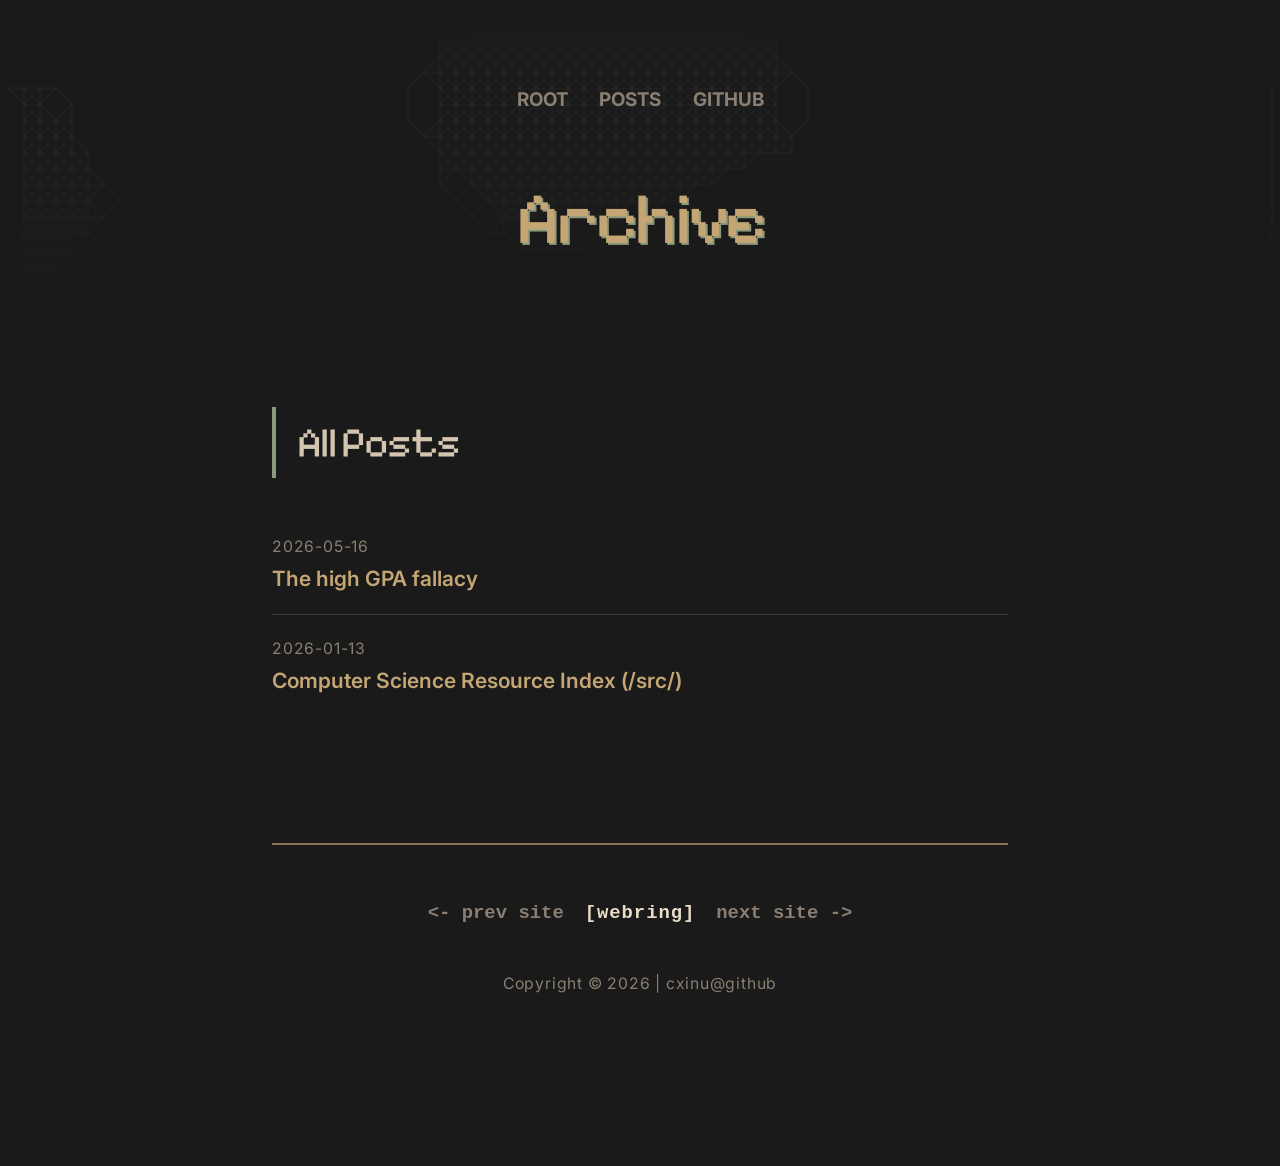
==== commit f06a5873: "Deploying to gh-pages from @ cxinu/cxinu.github.io@5d3178f2cf0d96cf8bffc68a59a9459a29d704ac 🚀" ====
--- a/posts/index.html
+++ b/posts/index.html
@@ -36,7 +36,7 @@
     <main>
                    <section id="recent-posts">
         <h2>All Posts</h2>
-        <ul class='post-list'><li><span class='date'>2026-05-16</span> <a href='/posts/high GPA fallacy.html'>The high GPA fallacy</a></li><li><span class='date'>2026-01-13</span> <a href='/posts/src_compilation.html'>Computer Science Resource Index (/src/)</a></li></ul>
+        <ul class='post-list'><li><span class='date'>2026-05-16</span> <a href='/posts/high_gpa_fallacy.html'>The high GPA fallacy</a></li><li><span class='date'>2026-01-13</span> <a href='/posts/src_compilation.html'>Computer Science Resource Index (/src/)</a></li></ul>
       </section>
           </main>
 
